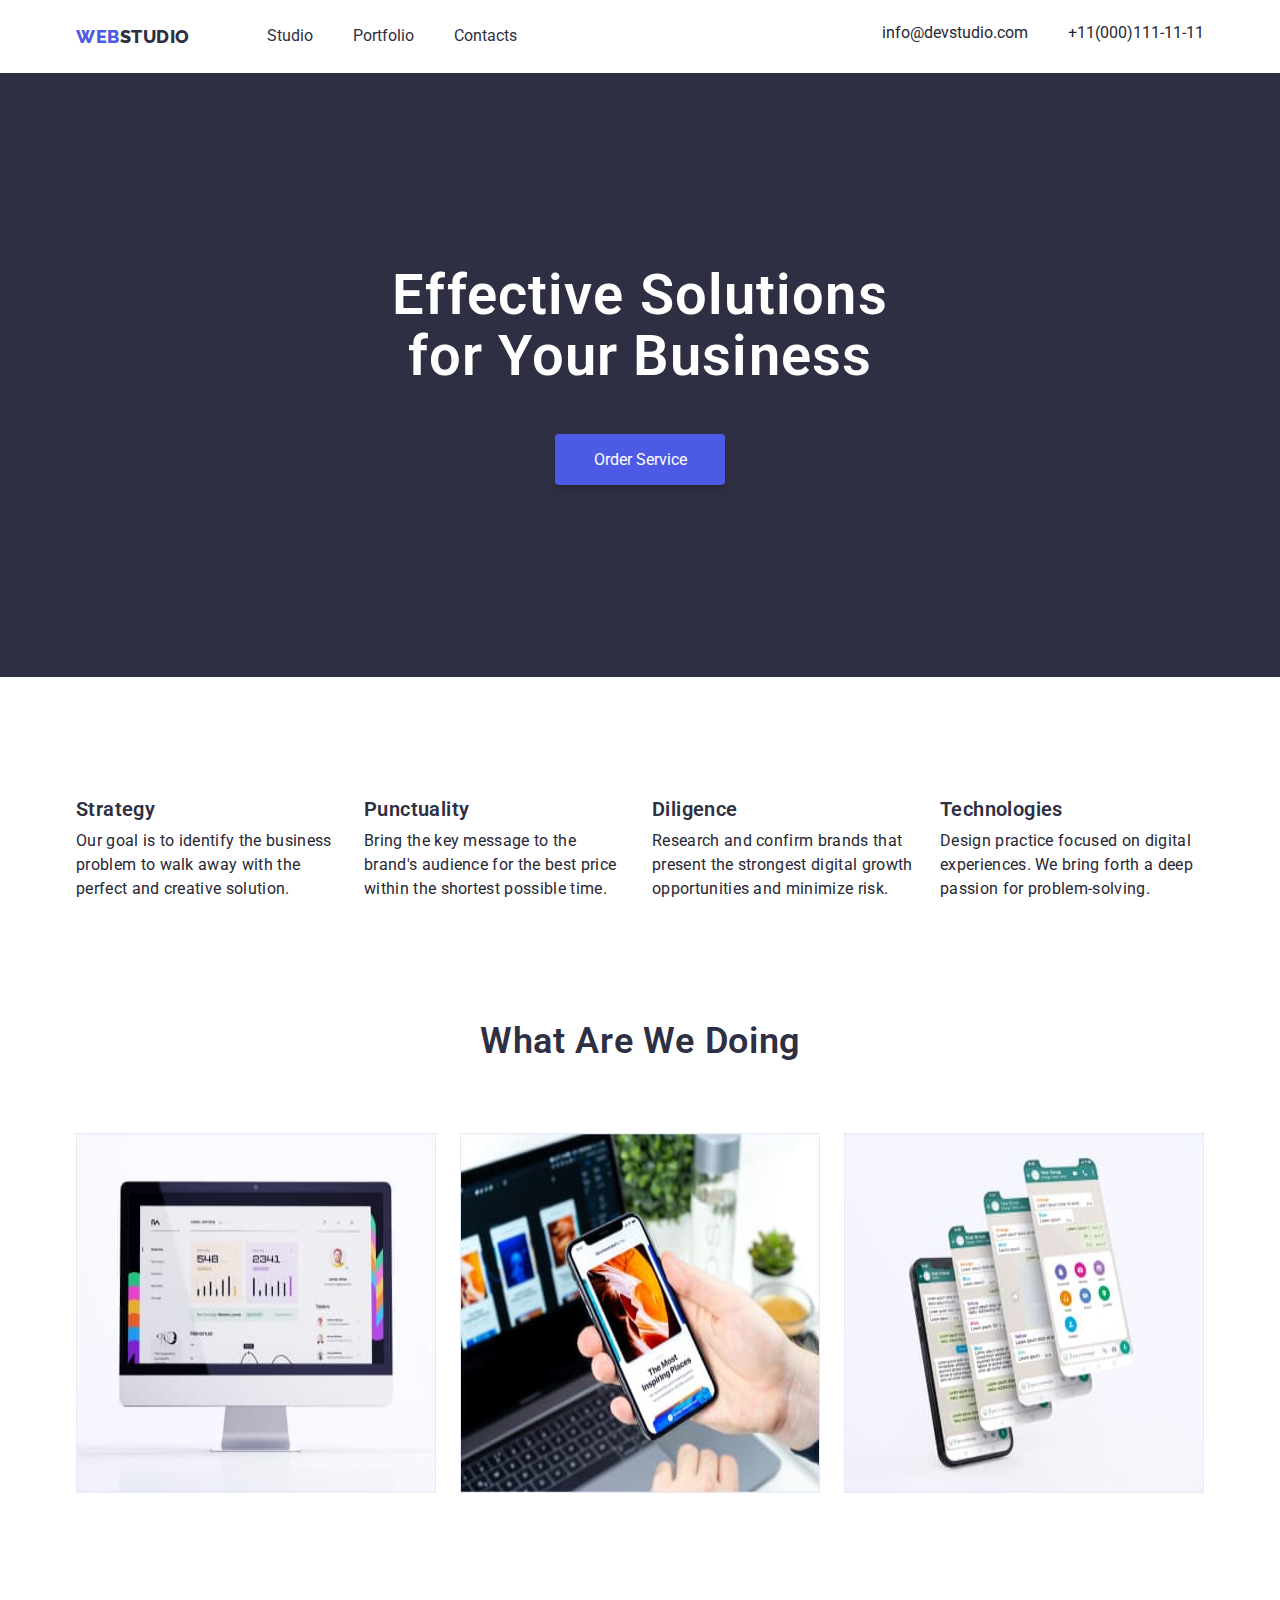
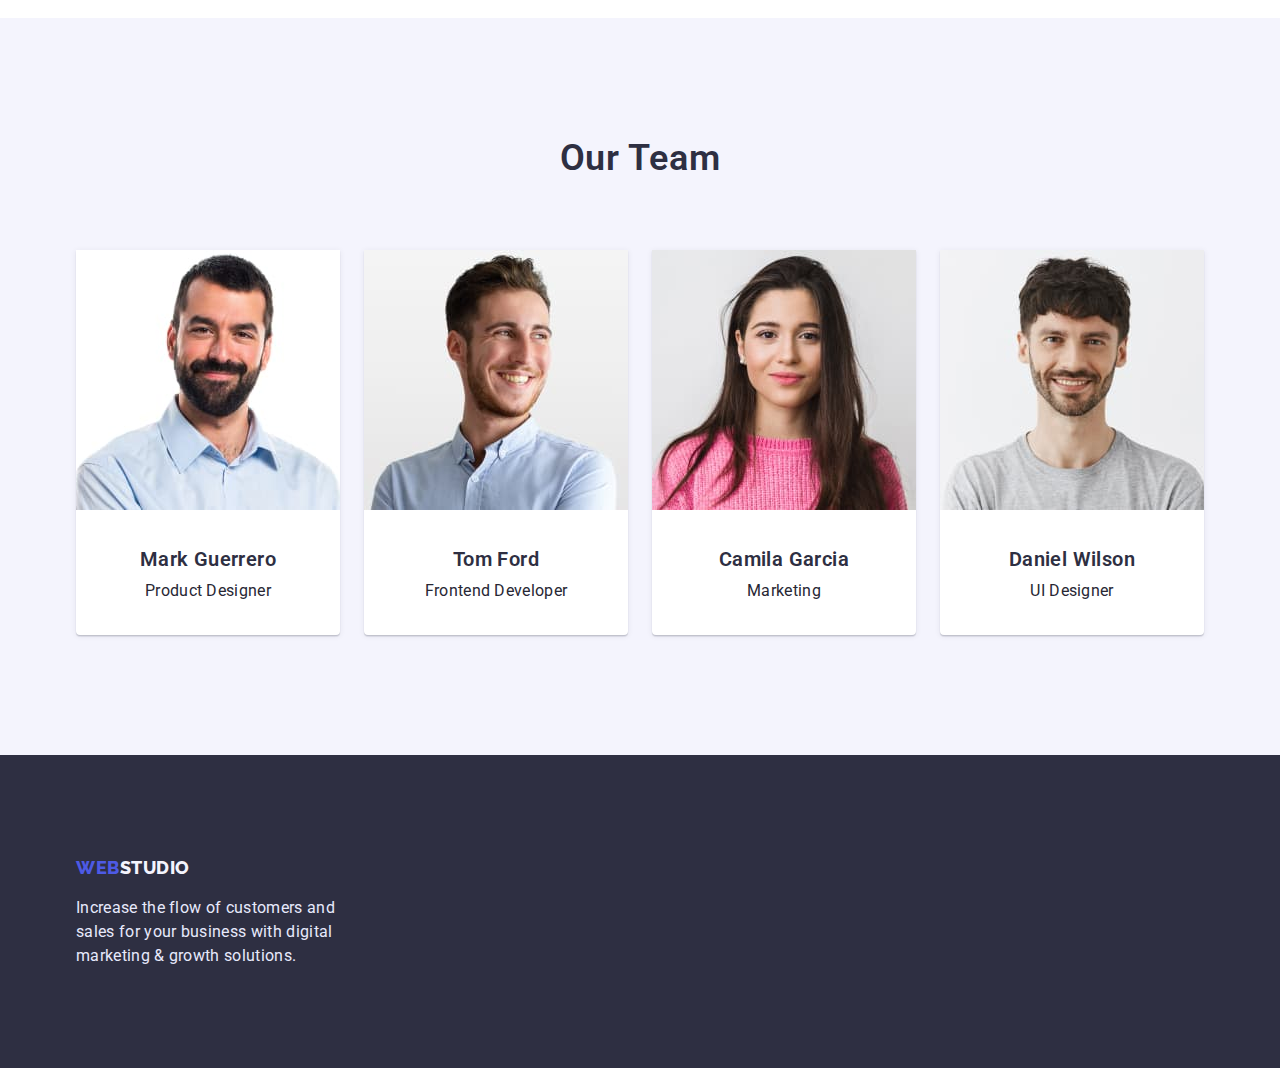
==== index.html @ cd1b67c5 "ДЗ №3" ====
<!DOCTYPE html>
<html lang="uk">
  <head>
    <meta charset="UTF-8" />
    <meta http-equiv="X-UA-Compatible" content="IE=edge" />
    <meta name="viewport" content="width=device-width, initial-scale=1.0" />
    <link rel="stylesheet" href="css/modern-normalize.css" />
    <link rel="stylesheet" href="css/style.css" />
    <link rel="preconnect" href="https://fonts.googleapis.com" />
    <link rel="preconnect" href="https://fonts.gstatic.com" crossorigin />
    <link
      href="https://fonts.googleapis.com/css2?family=Raleway:wght@800&family=Roboto:wght@400;700&display=swap"
      rel="stylesheet"
    />
    <link rel="preconnect" href="https://fonts.googleapis.com" />
    <link rel="preconnect" href="https://fonts.gstatic.com" crossorigin />
    <link
      href="https://fonts.googleapis.com/css2?family=Raleway:wght@800&display=swap"
      rel="stylesheet"
    />
    <title>webstudio</title>
  </head>
  <body>
    <header>
      <div class="container header">
        <nav class="header__menu">
          <a class="logo" href="index.html"><span>Web</span>Studio</a>
          <ul class="header__menu__list">
            <li><a class="header__menu__link" href="index.html">Studio</a></li>
            <li>
              <a class="header__menu__link" href="portfolio.html">Portfolio</a>
            </li>
            <li><a class="header__menu__link" href="#">Contacts</a></li>
          </ul>
        </nav>
        <ul class="header__contact">
          <li>
            <a class="header__contact__link" href="mailto:info@devstudio.com"
              >info@devstudio.com</a
            >
          </li>
          <li>
            <a class="header__contact__link" href="tel:+110001111111"
              >+11(000)111-11-11</a
            >
          </li>
        </ul>
      </div>
    </header>
    <main>
      <section class="main__header">
        <div class="container container__main__header">
          <h1>Effective Solutions for Your Business</h1>
          <button type="button">Order Service</button>
        </div>
      </section>
      <section class="main__text">
        <div class="container">
          <ul class="main__text__list">
            <li>
              <h3>Strategy</h3>
              <p>
                Our goal is to identify the business problem to walk away with
                the perfect and creative solution.
              </p>
            </li>
            <li>
              <h3>Punctuality</h3>
              <p>
                Bring the key message to the brand's audience for the best price
                within the shortest possible time.
              </p>
            </li>
            <li>
              <h3>Diligence</h3>
              <p>
                Research and confirm brands that present the strongest digital
                growth opportunities and minimize risk.
              </p>
            </li>

            <li>
              <h3>Technologies</h3>
              <p>
                Design practice focused on digital experiences. We bring forth a
                deep passion for problem-solving.
              </p>
            </li>
          </ul>
        </div>
      </section>
      <section class="main__descr section">
        <div class="container">
          <h2>What are we doing</h2>
          <ul class="main__descr__list">
            <li>
              <img
                width="360"
                height="360"
                src="img/Rectangle1.jpg"
                alt="розробка десктопних сайтів"
              />
            </li>
            <li>
              <img
                width="360"
                height="360"
                src="img/Rectangle2.jpg"
                alt="розробка мобільних додатків"
              />
            </li>
            <li>
              <img
                width="360"
                height="360"
                src="img/Rectangle3.jpg"
                alt="розробка дизайну"
              />
            </li>
          </ul>
        </div>
      </section>
      <section class="main__team section">
        <div class="container">
          <h2>Our Team</h2>
          <ul class="main__team__list">
            <li class="teammate">
              <img
                width="264"
                height="260"
                src="img/teams/img.jpg"
                alt="Марк Герреро"
              />
              <h3>Mark Guerrero</h3>
              <p>Product Designer</p>
            </li>
            <li class="teammate">
              <img
                width="264"
                height="260"
                src="img/teams/img1.jpg"
                alt="Том Форд"
              />
              <h3>Tom Ford</h3>
              <p>Frontend Developer</p>
            </li>
            <li class="teammate">
              <img
                width="264"
                height="260"
                src="img/teams/img2.jpg"
                alt="Каміла Гарсія"
              />
              <h3>Camila Garcia</h3>
              <p>Marketing</p>
            </li>
            <li class="teammate">
              <img
                width="264"
                height="260"
                src="img/teams/img3.jpg"
                alt="Деніел Вілсон"
              />
              <h3>Daniel Wilson</h3>
              <p>UI Designer</p>
            </li>
          </ul>
        </div>
      </section>
    </main>
    <footer>
      <div class="container">
        <a class="logo logo__footer" href="index.html"
          ><span>Web</span>Studio</a
        >
        <p>
          Increase the flow of customers and sales for your business with
          digital marketing & growth solutions.
        </p>
      </div>
    </footer>
  </body>
</html>
---- css/style.css ----
* {
  text-decoration: none;
  list-style: none;
  padding: 0;
  margin: 0;
}

body {
  font-weight: 400;
  color: var(--brand-color2);
  font-family: "Roboto", sans-serif;
}

:root {
  --brand-color: #272734;
  --blu-color: #4d5ae5;
  --blu-color2: #404bbf;
  --brand-color2: #2e2f42;
  --white-color: #fff;
  --white-color2: #f4f4fd;
  --white-color3: #e7e9fc;
}

.section {
  padding: 120px 0;
}

.container {
  width: 1128px;
  margin: 0 auto;
}

.logo {
  font-weight: 800;
  font-size: 18px;
  line-height: 1.4;
  display: flex;
  align-items: center;
  letter-spacing: 0.03em;
  text-transform: uppercase;
  color: var(--brand-color2);
  margin: 0 77px 0 0;
  font-family: "Raleway", sans-serif;
}

.logo span {
  color: var(--blu-color);
}

header {
  box-shadow: 0px 2px 1px rgba(46, 47, 66, 0.08),
    0px 1px 1px rgba(46, 47, 66, 0.16), 0px 1px 6px rgba(46, 47, 66, 0.08);
}

.header {
  display: flex;
  justify-content: space-between;
  padding: 24px 0;
}

.header__menu {
  display: flex;
}

.header__menu__list {
  display: flex;
  align-items: center;
}

.header__menu__list a {
  color: var(--brand-color2);
}

.header__menu__list li {
  margin: 0 40px 0 0;
}

.header__menu__list li:nth-child(3) {
  margin: 0;
}

.header__menu__link:hover,
.header__menu__link:focus {
  color: var(--brand-color);
}

.header__menu__link:active {
  color: var(--blu-color);
}

.header__contact {
  display: flex;
}

.header__contact li a {
  color: var(--brand-color);
}

.header__contact li {
  margin: 0 0 0 40px;
}

.header__contact li:nth-child(1) {
  margin: 0;
}

.header__contact__link:hover,
.header__contact__link:focus {
  color: var(--brand-color);
}

.header__contact__link:active {
  color: var(--blu-color);
}

.main__header {
  background-color: var(--brand-color2);
}

.container__main__header {
  display: flex;
  flex-direction: column;
  align-items: center;
  padding: 192px 0;
}

.main__header h1 {
  font-weight: 600;
  font-size: 56px;
  line-height: 1.08;
  text-align: center;
  letter-spacing: 0.02em;
  color: var(--white-color);
  margin: 0 0 48px 0;
  width: 496px;
}

.main__header button {
  width: 170px;
  height: 51px;
  background: var(--blu-color);
  box-shadow: 0px 4px 4px rgba(0, 0, 0, 0.15);
  border-radius: 4px;
  font-size: 16px;
  line-height: 1.19;
  color: var(--white-color);
  border: none;
  cursor: pointer;
}

.main__header button:hover {
  box-shadow: 0px 1px 6px rgba(46, 47, 66, 0.08),
    0px 1px 1px rgba(46, 47, 66, 0.16), 0px 2px 1px rgba(46, 47, 66, 0.08);
}

.main__header button:active {
  background: var(--blu-color2);
  box-shadow: 0px 4px 4px rgba(0, 0, 0, 0.15);
}

.main__text {
  padding: 120px 0 0 0;
}

.main__text__list {
  display: flex;
  justify-content: space-between;
}

.main__text__list li {
  max-width: 264px;
}

.main__text h3 {
  font-weight: 600;
  font-size: 20px;
  line-height: 1.2;
  letter-spacing: 0.02em;
  margin: 0 0 8px 0;
}

.main__text p {
  font-size: 16px;
  line-height: 1.5;
  letter-spacing: 0.02em;
  color: var(--brand-color);
}

.main__descr h2 {
  font-weight: 600;
  font-size: 36px;
  line-height: 1.12;
  text-align: center;
  letter-spacing: 0.02em;
  text-transform: capitalize;
  margin: 0 0 72px 0;
}

.main__descr__list {
  display: flex;
  justify-content: space-between;
}

.main__team {
  background-color: var(--white-color2);
}

.main__team h2 {
  font-weight: 600;
  font-size: 36px;
  line-height: 1.12;
  text-align: center;
  letter-spacing: 0.02em;
  text-transform: capitalize;
  margin: 0 0 72px;
}

.main__team__list {
  display: flex;
  justify-content: space-between;
}

.teammate {
  background: #ffffff;
  box-shadow: 0px 1px 6px rgba(46, 47, 66, 0.08),
    0px 1px 1px rgba(46, 47, 66, 0.16), 0px 2px 1px rgba(46, 47, 66, 0.08);
  border-radius: 0px 0px 4px 4px;
}

.teammate h3 {
  font-weight: 600;
  font-size: 20px;
  line-height: 1.2;
  text-align: center;
  letter-spacing: 0.02em;
  padding: 32px 0 0 0;
  margin: 0 0 8px 0;
}

.teammate p {
  font-size: 16px;
  line-height: 24px;
  text-align: center;
  letter-spacing: 0.02em;
  color: var(--brand-color);
  padding: 0 0 32px 0;
}

footer {
  background-color: var(--brand-color2);
}

footer p {
  font-size: 16px;
  line-height: 24px;
  letter-spacing: 0.02em;
  color: var(--white-color3);
}

.logo__footer {
  color: var(--white-color2);
}

/* Portfolio */

.portfolio__content {
  padding: 72px 0;
}

.portfolio__buttons {
  display: flex;
  justify-content: center;
  margin: 24px 0 0 0;
}

.portfolio__buttons button {
  background: var(--white-color2);
  border: 1px solid var(--white-color3);
  border-radius: 4px;
  color: var(--blu-color);
  cursor: pointer;
  padding: 4px 8px;
}

.portfolio__buttons li {
  margin: 0 24px 0 0;
}

.portfolio__buttons li:nth-child(5) {
  margin: 0;
}

.portfolio__buttons button:hover,
.portfolio__buttons button:focus {
  background: var(--blu-color);
  box-shadow: 0px 1px 6px rgba(46, 47, 66, 0.08),
    0px 1px 1px rgba(46, 47, 66, 0.16), 0px 2px 1px rgba(46, 47, 66, 0.08);
  color: var(--white-color);
}

.portfolio__buttons button:active {
  background: var(--blu-color2);
  box-shadow: 0px 3px 1px rgba(0, 0, 0, 0.1), 0px 2px 1px rgba(0, 0, 0, 0.08),
    0px 2px 2px rgba(0, 0, 0, 0.12);
  color: var(--white-color);
}

.portfolio__item {
  display: flex;
  justify-content: space-between;
  margin: 48px 0;
}

.portfolio__item li {
  border: 0.5px solid #f4f4fd;
  box-shadow: 0px 1px 6px rgba(46, 47, 66, 0.08);
}

.portfolio__item li:hover,
.portfolio__item li:focus {
  box-shadow: 0px 1px 6px rgba(46, 47, 66, 0.08),
    0px 1px 1px rgba(46, 47, 66, 0.16), 0px 2px 1px rgba(46, 47, 66, 0.08);
}

.portfolio__item h3 {
  font-weight: 600;
  font-size: 20px;
  line-height: 1.2;
  letter-spacing: 0.02em;
  margin: 32px 0 8px 16px;
}

.portfolio__item p {
  font-size: 16px;
  line-height: 1.5;
  letter-spacing: 0.02em;
  color: var(--brand-color);
  margin: 0 0 32px 16px;
}

/* footer */

footer{
  padding: 100px 0;
}

footer p{
  max-width: 264px;
  margin: 16px 0 0 0;
}
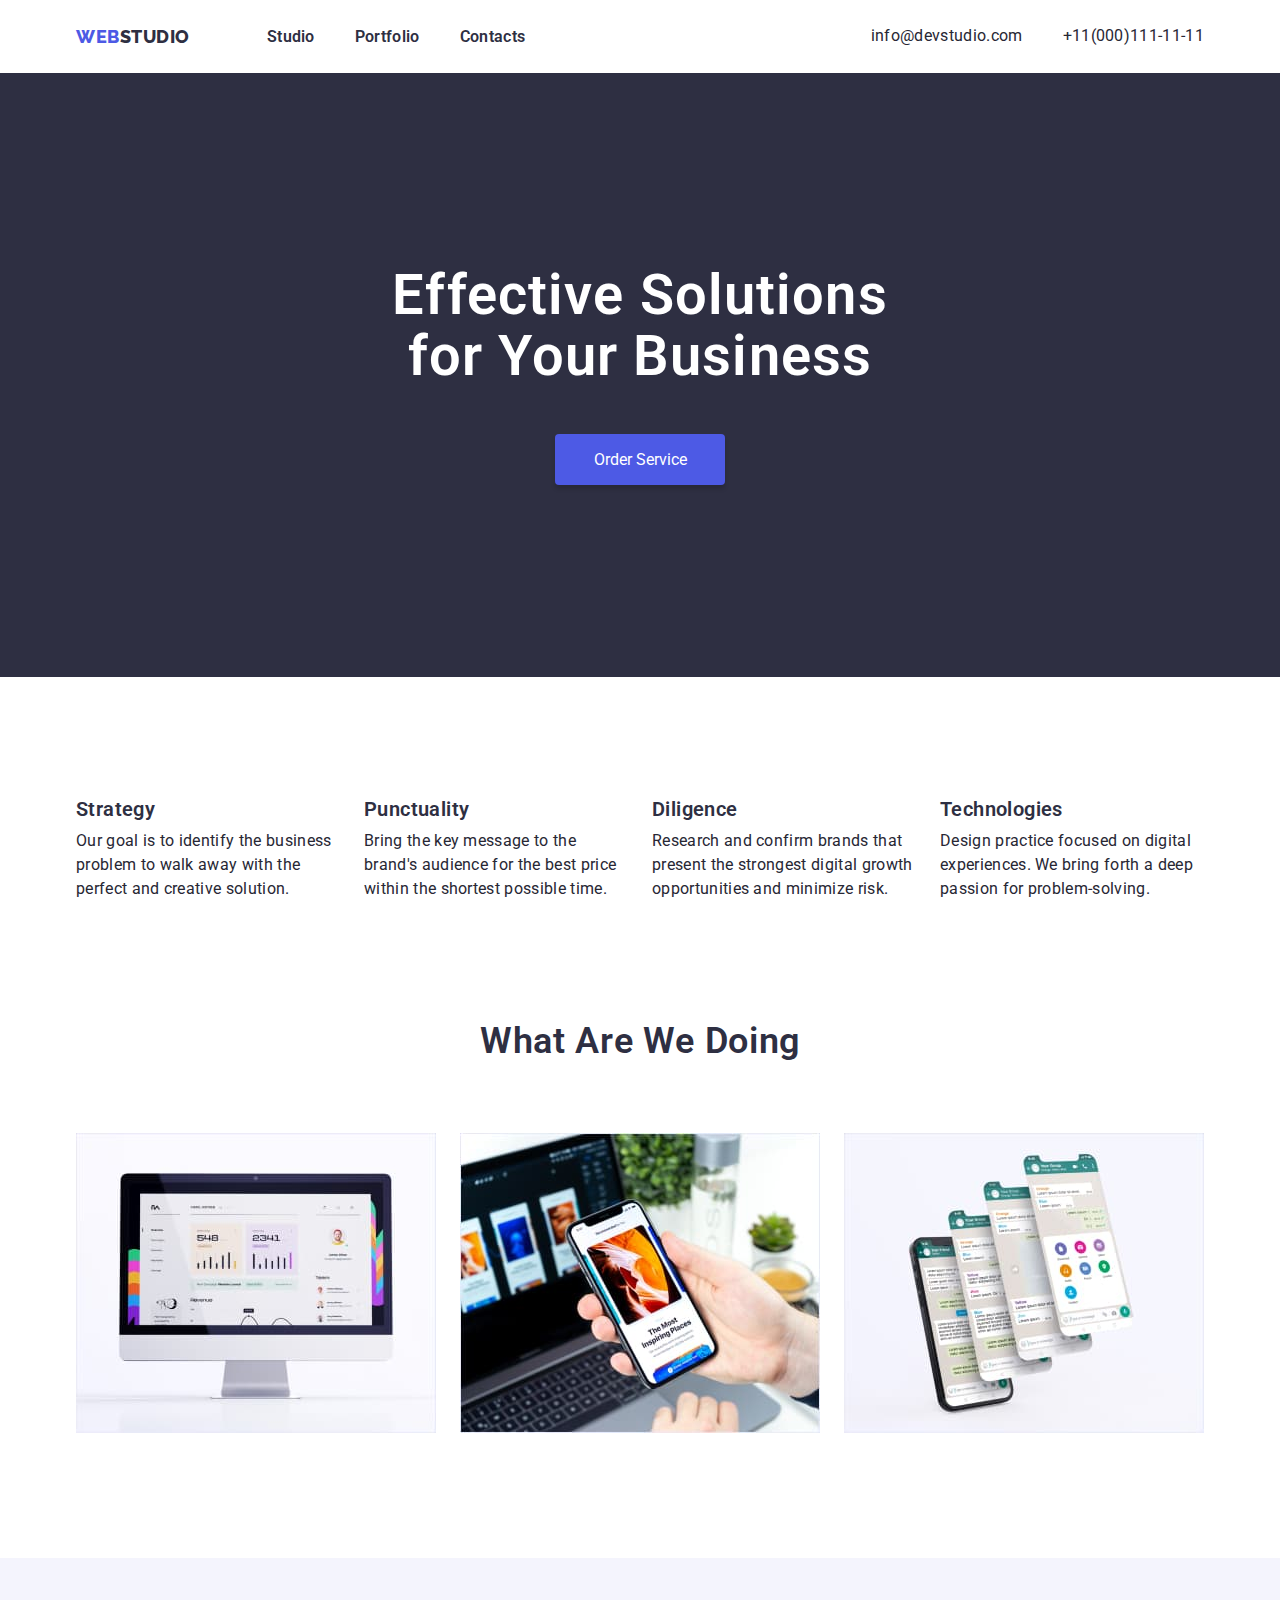
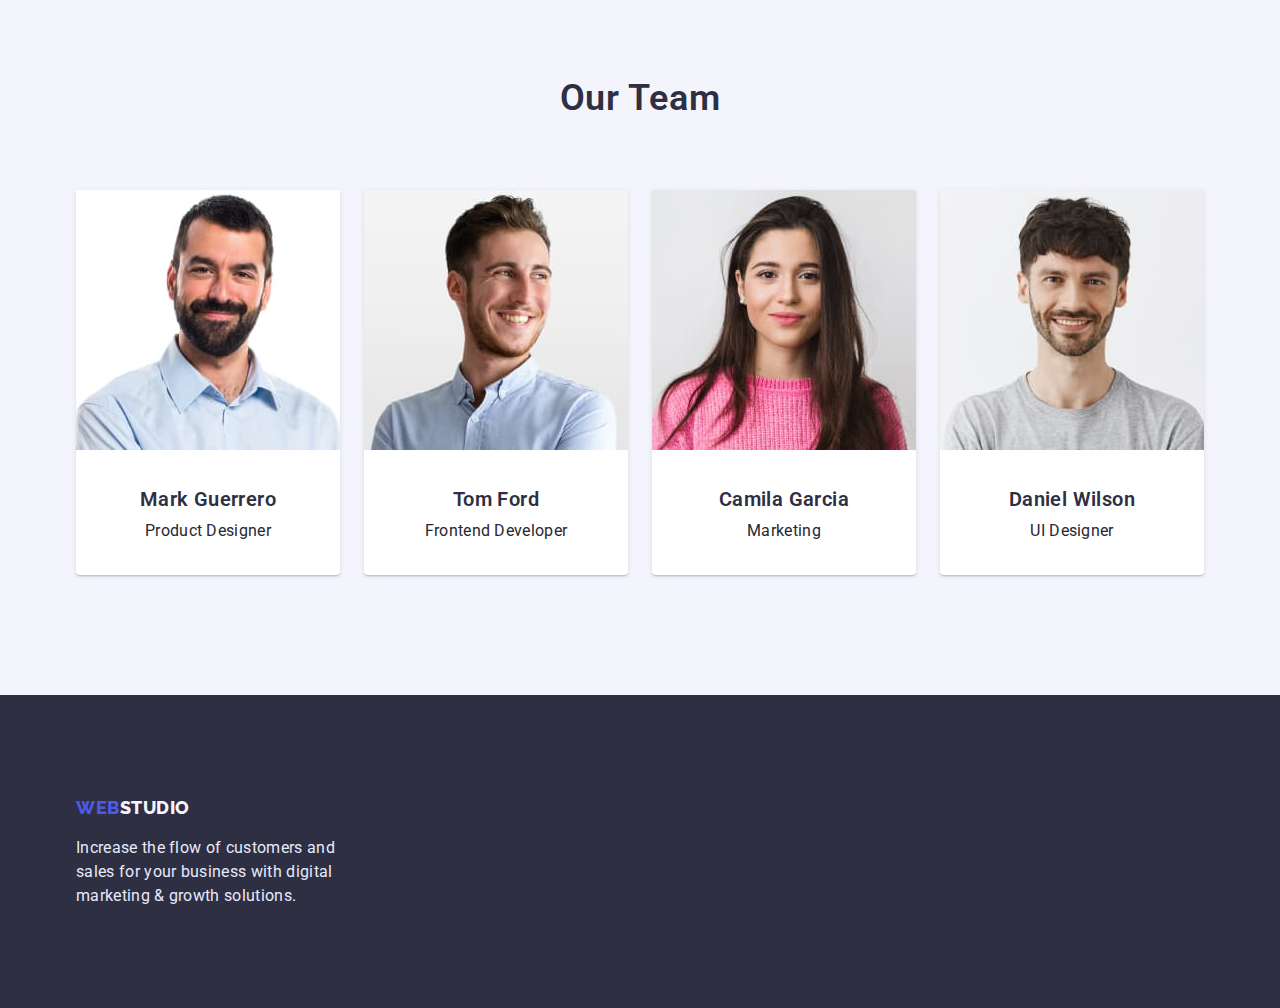
==== commit e19a6ea5: "Исправил ошибки" ====
--- a/index.html
+++ b/index.html
@@ -49,7 +49,7 @@
     </header>
     <main>
       <section class="main__header">
-        <div class="container container__main__header">
+        <div class="container">
           <h1>Effective Solutions for Your Business</h1>
           <button type="button">Order Service</button>
         </div>
@@ -96,7 +96,7 @@
             <li>
               <img
                 width="360"
-                height="360"
+                height="300"
                 src="img/Rectangle1.jpg"
                 alt="розробка десктопних сайтів"
               />
@@ -104,7 +104,7 @@
             <li>
               <img
                 width="360"
-                height="360"
+                height="300"
                 src="img/Rectangle2.jpg"
                 alt="розробка мобільних додатків"
               />
@@ -112,7 +112,7 @@
             <li>
               <img
                 width="360"
-                height="360"
+                height="300"
                 src="img/Rectangle3.jpg"
                 alt="розробка дизайну"
               />
--- a/css/style.css
+++ b/css/style.css
@@ -26,7 +26,8 @@
 }
 
 .container {
-  width: 1128px;
+  padding: 0 15px;
+  width: 1158px;
   margin: 0 auto;
 }
 
@@ -39,7 +40,6 @@
   letter-spacing: 0.03em;
   text-transform: uppercase;
   color: var(--brand-color2);
-  margin: 0 77px 0 0;
   font-family: "Raleway", sans-serif;
 }
 
@@ -48,6 +48,7 @@
 }
 
 header {
+  padding: 24px 0;
   box-shadow: 0px 2px 1px rgba(46, 47, 66, 0.08),
     0px 1px 1px rgba(46, 47, 66, 0.16), 0px 1px 6px rgba(46, 47, 66, 0.08);
 }
@@ -55,7 +56,6 @@
 .header {
   display: flex;
   justify-content: space-between;
-  padding: 24px 0;
 }
 
 .header__menu {
@@ -69,12 +69,20 @@
 
 .header__menu__list a {
   color: var(--brand-color2);
+  font-weight: 600;
+  font-size: 16px;
+  line-height: 1.5;
+  letter-spacing: 0.02em;
 }
 
 .header__menu__list li {
   margin: 0 40px 0 0;
 }
 
+.header__menu__list li:nth-child(1) {
+  margin: 0 40px 0 77px;
+}
+
 .header__menu__list li:nth-child(3) {
   margin: 0;
 }
@@ -94,6 +102,10 @@
 
 .header__contact li a {
   color: var(--brand-color);
+  font-weight: 400;
+  font-size: 16px;
+  line-height: 1.5;
+  letter-spacing: 0.02em;
 }
 
 .header__contact li {
@@ -115,13 +127,14 @@
 
 .main__header {
   background-color: var(--brand-color2);
+  padding: 192px 0;
+  text-align: center;
 }
 
 .container__main__header {
   display: flex;
   flex-direction: column;
   align-items: center;
-  padding: 192px 0;
 }
 
 .main__header h1 {
@@ -131,7 +144,7 @@
   text-align: center;
   letter-spacing: 0.02em;
   color: var(--white-color);
-  margin: 0 0 48px 0;
+  margin: 0 auto;
   width: 496px;
 }
 
@@ -146,6 +159,7 @@
   color: var(--white-color);
   border: none;
   cursor: pointer;
+  margin: 48px 0 0 0;
 }
 
 .main__header button:hover {
@@ -225,6 +239,7 @@
   box-shadow: 0px 1px 6px rgba(46, 47, 66, 0.08),
     0px 1px 1px rgba(46, 47, 66, 0.16), 0px 2px 1px rgba(46, 47, 66, 0.08);
   border-radius: 0px 0px 4px 4px;
+  padding: 0 0 32px 0;
 }
 
 .teammate h3 {
@@ -233,8 +248,7 @@
   line-height: 1.2;
   text-align: center;
   letter-spacing: 0.02em;
-  padding: 32px 0 0 0;
-  margin: 0 0 8px 0;
+  margin: 32px 0 8px 0;
 }
 
 .teammate p {
@@ -243,7 +257,6 @@
   text-align: center;
   letter-spacing: 0.02em;
   color: var(--brand-color);
-  padding: 0 0 32px 0;
 }
 
 footer {
@@ -259,18 +272,18 @@
 
 .logo__footer {
   color: var(--white-color2);
+  display: inline-block;
 }
 
 /* Portfolio */
 
 .portfolio__content {
-  padding: 72px 0;
+  padding: 96px 0 120px 0;
 }
 
 .portfolio__buttons {
   display: flex;
   justify-content: center;
-  margin: 24px 0 0 0;
 }
 
 .portfolio__buttons button {
@@ -279,7 +292,7 @@
   border-radius: 4px;
   color: var(--blu-color);
   cursor: pointer;
-  padding: 4px 8px;
+  padding: 8px 16px;
 }
 
 .portfolio__buttons li {
@@ -307,13 +320,33 @@
 
 .portfolio__item {
   display: flex;
-  justify-content: space-between;
-  margin: 48px 0;
-}
+  flex-wrap: wrap;
+  margin: 72px 0 0 0;
+}
+
+.portfolio__item__text{
+  box-shadow: 0px 1px 6px rgba(46, 47, 66, 0.08);
+  padding: 32px 0 32px 16px;
+}
+.portfolio__item li:nth-child(n+7){
+  margin: 0 24px 0 0;
+}
+.portfolio__item li:nth-child(3n+3){
+  margin: 0 0 48px 0;
+}
+.portfolio__item li:nth-child(9){
+  margin: 0;
+}
+
+
 
 .portfolio__item li {
-  border: 0.5px solid #f4f4fd;
-  box-shadow: 0px 1px 6px rgba(46, 47, 66, 0.08);
+
+  margin: 0 24px 48px 0;
+}
+
+.portfolio__item img{
+  display: block;
 }
 
 .portfolio__item li:hover,
@@ -327,7 +360,7 @@
   font-size: 20px;
   line-height: 1.2;
   letter-spacing: 0.02em;
-  margin: 32px 0 8px 16px;
+  margin: 0 0 8px 0;
 }
 
 .portfolio__item p {
@@ -335,16 +368,16 @@
   line-height: 1.5;
   letter-spacing: 0.02em;
   color: var(--brand-color);
-  margin: 0 0 32px 16px;
+
 }
 
 /* footer */
 
-footer{
+footer {
   padding: 100px 0;
 }
 
-footer p{
+footer p {
   max-width: 264px;
   margin: 16px 0 0 0;
 }
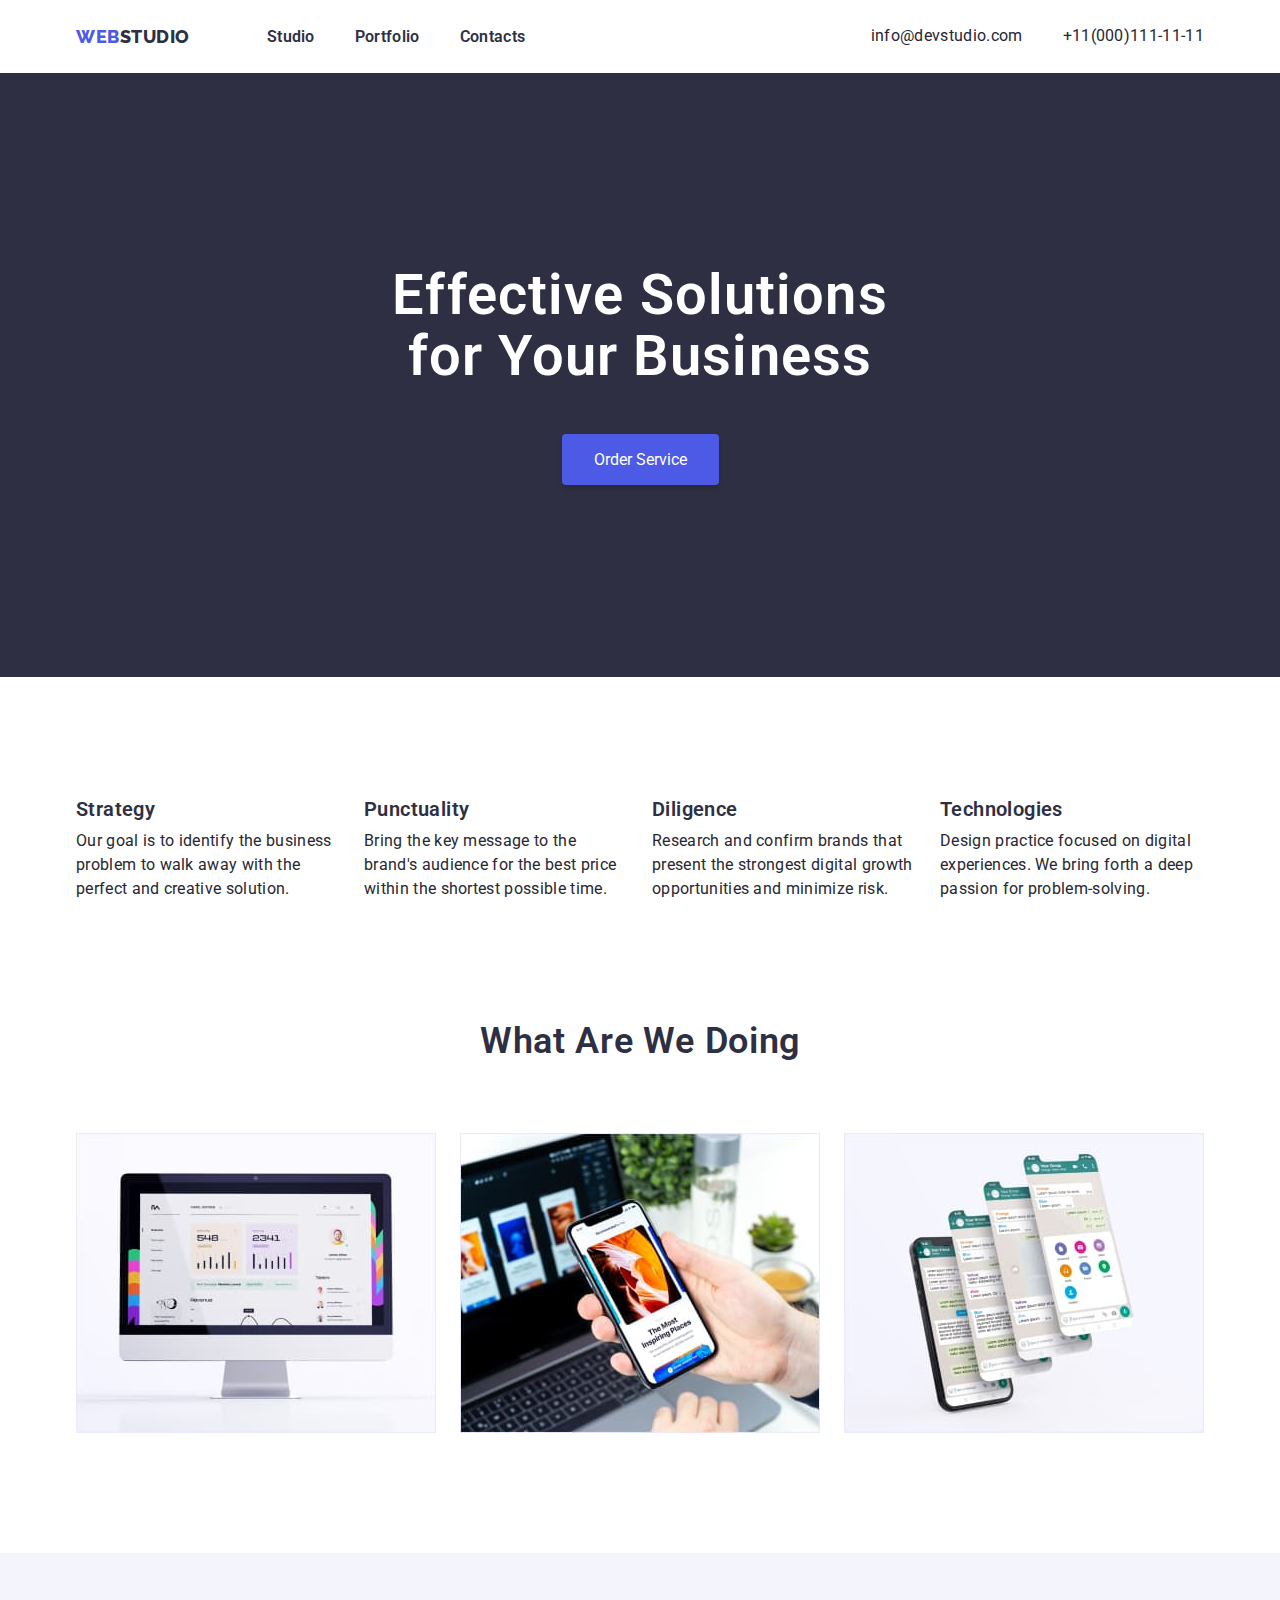
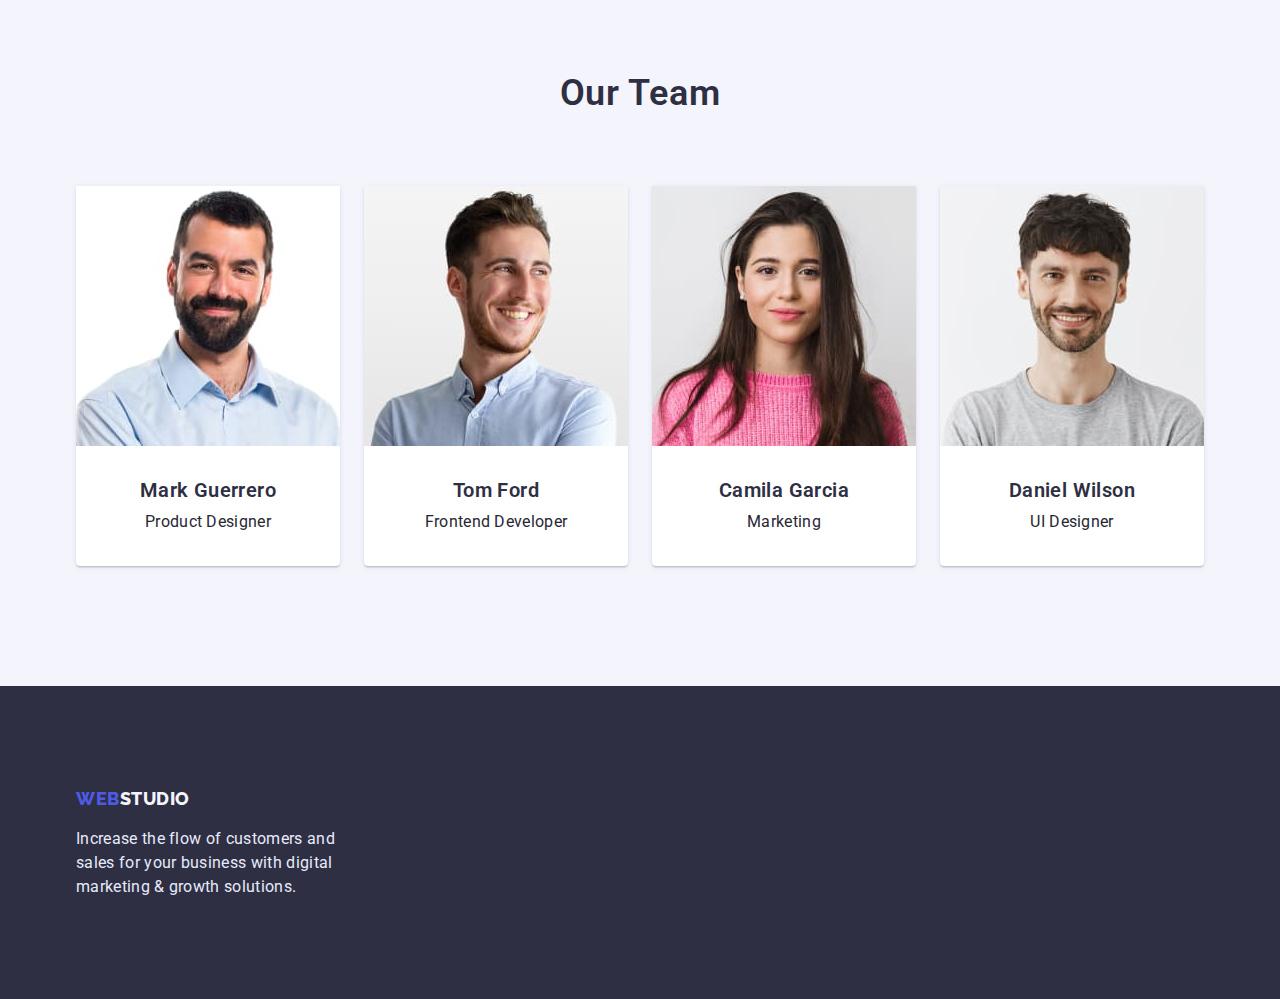
==== commit 341094d9: "доработка ДЗ" ====
--- a/index.html
+++ b/index.html
@@ -131,8 +131,10 @@
                 src="img/teams/img.jpg"
                 alt="Марк Герреро"
               />
-              <h3>Mark Guerrero</h3>
-              <p>Product Designer</p>
+              <div class="teammate__text">
+                <h3>Mark Guerrero</h3>
+                <p>Product Designer</p>
+              </div>
             </li>
             <li class="teammate">
               <img
@@ -141,8 +143,10 @@
                 src="img/teams/img1.jpg"
                 alt="Том Форд"
               />
-              <h3>Tom Ford</h3>
-              <p>Frontend Developer</p>
+              <div class="teammate__text">
+                <h3>Tom Ford</h3>
+                <p>Frontend Developer</p>
+              </div>
             </li>
             <li class="teammate">
               <img
@@ -151,8 +155,10 @@
                 src="img/teams/img2.jpg"
                 alt="Каміла Гарсія"
               />
-              <h3>Camila Garcia</h3>
-              <p>Marketing</p>
+              <div class="teammate__text">
+                <h3>Camila Garcia</h3>
+                <p>Marketing</p>
+              </div>
             </li>
             <li class="teammate">
               <img
@@ -161,8 +167,10 @@
                 src="img/teams/img3.jpg"
                 alt="Деніел Вілсон"
               />
-              <h3>Daniel Wilson</h3>
-              <p>UI Designer</p>
+              <div class="teammate__text">
+                <h3>Daniel Wilson</h3>
+                <p>UI Designer</p>
+              </div>
             </li>
           </ul>
         </div>
--- a/css/style.css
+++ b/css/style.css
@@ -3,6 +3,12 @@
   list-style: none;
   padding: 0;
   margin: 0;
+}
+
+img {
+  display: block;
+  width: 100%;
+  height: auto;
 }
 
 body {
@@ -55,7 +61,6 @@
 
 .header {
   display: flex;
-  justify-content: space-between;
 }
 
 .header__menu {
@@ -65,6 +70,7 @@
 .header__menu__list {
   display: flex;
   align-items: center;
+  margin: 0 0 0 77px;
 }
 
 .header__menu__list a {
@@ -79,10 +85,6 @@
   margin: 0 40px 0 0;
 }
 
-.header__menu__list li:nth-child(1) {
-  margin: 0 40px 0 77px;
-}
-
 .header__menu__list li:nth-child(3) {
   margin: 0;
 }
@@ -98,6 +100,7 @@
 
 .header__contact {
   display: flex;
+  margin-left: auto;
 }
 
 .header__contact li a {
@@ -149,10 +152,9 @@
 }
 
 .main__header button {
-  width: 170px;
-  height: 51px;
+  max-width: 170px;
   background: var(--blu-color);
-  box-shadow: 0px 4px 4px rgba(0, 0, 0, 0.15);
+  box-shadow: 0px 4px 4px rgb(0 0 0 / 15%);
   border-radius: 4px;
   font-size: 16px;
   line-height: 1.19;
@@ -160,6 +162,7 @@
   border: none;
   cursor: pointer;
   margin: 48px 0 0 0;
+  padding: 16px 32px;
 }
 
 .main__header button:hover {
@@ -178,7 +181,7 @@
 
 .main__text__list {
   display: flex;
-  justify-content: space-between;
+  gap: 24px;
 }
 
 .main__text__list li {
@@ -212,7 +215,7 @@
 
 .main__descr__list {
   display: flex;
-  justify-content: space-between;
+  gap: 24px;
 }
 
 .main__team {
@@ -231,7 +234,7 @@
 
 .main__team__list {
   display: flex;
-  justify-content: space-between;
+  gap: 24px;
 }
 
 .teammate {
@@ -239,7 +242,10 @@
   box-shadow: 0px 1px 6px rgba(46, 47, 66, 0.08),
     0px 1px 1px rgba(46, 47, 66, 0.16), 0px 2px 1px rgba(46, 47, 66, 0.08);
   border-radius: 0px 0px 4px 4px;
-  padding: 0 0 32px 0;
+}
+
+.teammate__text {
+  padding: 32px 16px;
 }
 
 .teammate h3 {
@@ -248,7 +254,7 @@
   line-height: 1.2;
   text-align: center;
   letter-spacing: 0.02em;
-  margin: 32px 0 8px 0;
+  margin: 0 0 8px 0;
 }
 
 .teammate p {
@@ -261,13 +267,6 @@
 
 footer {
   background-color: var(--brand-color2);
-}
-
-footer p {
-  font-size: 16px;
-  line-height: 24px;
-  letter-spacing: 0.02em;
-  color: var(--white-color3);
 }
 
 .logo__footer {
@@ -277,6 +276,19 @@
 
 /* Portfolio */
 
+.visually-hidden {
+  position: absolute;
+  width: 1px;
+  height: 1px;
+  margin: -1px;
+  border: 0;
+  padding: 0;
+  white-space: nowrap;
+  clip-path: inset(100%);
+  clip: rect(0 0 0 0);
+  overflow: hidden;
+}
+
 .portfolio__content {
   padding: 96px 0 120px 0;
 }
@@ -287,6 +299,12 @@
 }
 
 .portfolio__buttons button {
+  font-family: "Roboto";
+  font-style: normal;
+  font-weight: 600;
+  font-size: 16px;
+  line-height: 1.5;
+  letter-spacing: 0.04em;
   background: var(--white-color2);
   border: 1px solid var(--white-color3);
   border-radius: 4px;
@@ -324,28 +342,26 @@
   margin: 72px 0 0 0;
 }
 
-.portfolio__item__text{
+.portfolio__item__text {
+  border: 0.5px solid #F4F4FD;
   box-shadow: 0px 1px 6px rgba(46, 47, 66, 0.08);
   padding: 32px 0 32px 16px;
 }
-.portfolio__item li:nth-child(n+7){
+.portfolio__item li:nth-child(n + 7) {
   margin: 0 24px 0 0;
 }
-.portfolio__item li:nth-child(3n+3){
+.portfolio__item li:nth-child(3n + 3) {
   margin: 0 0 48px 0;
 }
-.portfolio__item li:nth-child(9){
+.portfolio__item li:nth-child(9) {
   margin: 0;
 }
 
-
-
 .portfolio__item li {
-
   margin: 0 24px 48px 0;
 }
 
-.portfolio__item img{
+.portfolio__item img {
   display: block;
 }
 
@@ -368,7 +384,6 @@
   line-height: 1.5;
   letter-spacing: 0.02em;
   color: var(--brand-color);
-
 }
 
 /* footer */
@@ -380,4 +395,8 @@
 footer p {
   max-width: 264px;
   margin: 16px 0 0 0;
-}
+  font-size: 16px;
+  line-height: 24px;
+  letter-spacing: 0.02em;
+  color: var(--white-color3);
+}
